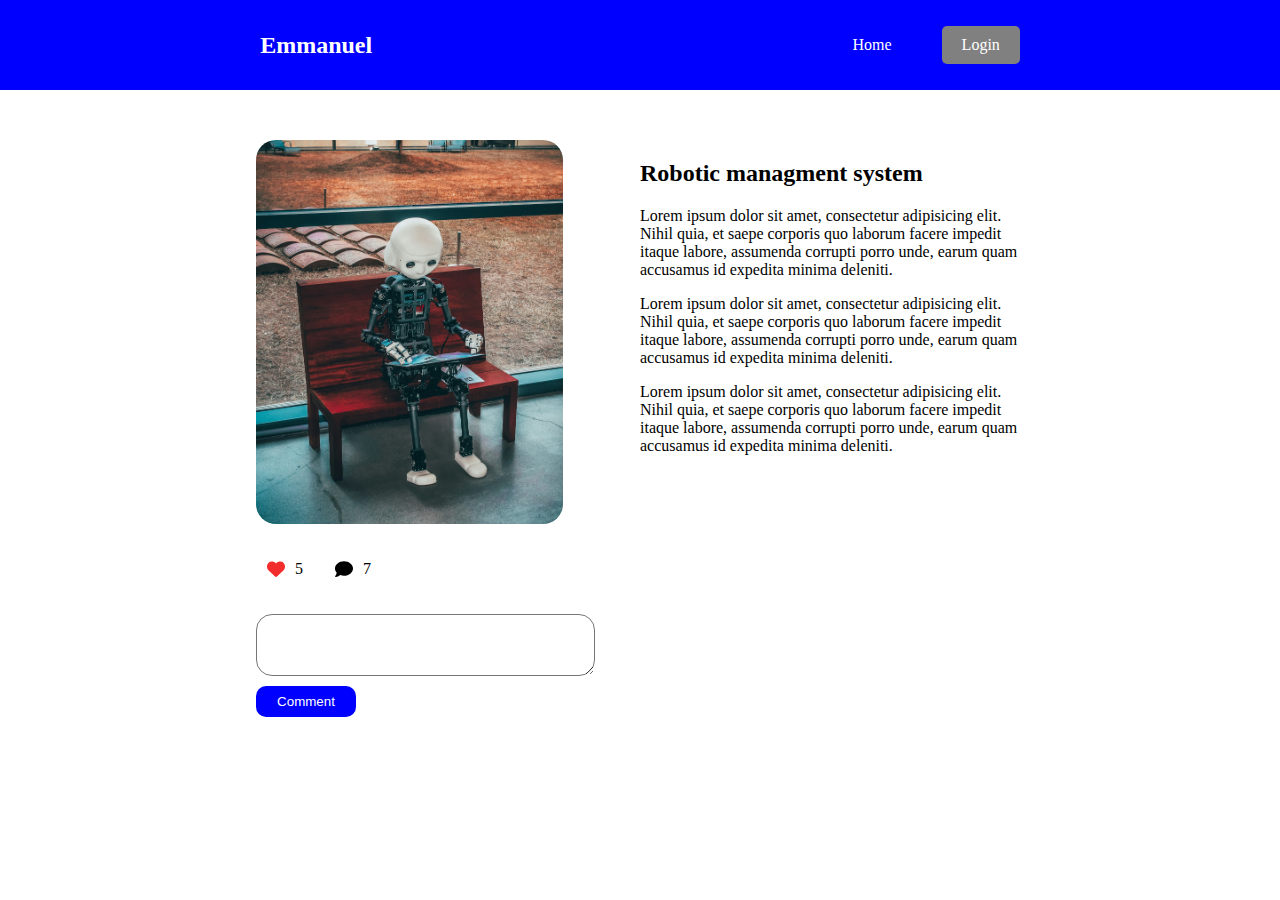
==== blog-details.html @ 50b58355 "unitial commit" ====
<!DOCTYPE html>
<html lang="en">
<head>
    <meta charset="UTF-8">
    <meta name="viewport" content="width=device-width, initial-scale=1.0">
    <link href="./styles/blog-details.css" rel="stylesheet">
    <title> Blog Details</title>
</head>
<body>

    <nav>
        <h2>Emmanuel</h2>
        <div class="links">
            <a href="./index.html">Home</a>
            <a href="./login.html">Login</a>
        </div>
    </nav>

    <main>
        <div class="blog-header">
            <img src="./image-update/andrea-de-santis-zwd435-ewb4-unsplash.jpg" alt="blog image" />
            <div>
                <h2>Robotic managment system</h2>
                <p>
                    Lorem ipsum dolor sit amet, consectetur 
                    adipisicing elit. Nihil quia, et saepe corporis 
                    quo laborum facere impedit itaque labore, assumenda 
                    corrupti porro unde, earum quam accusamus id expedita minima 
                    deleniti.
                </p>
                <p>
                    Lorem ipsum dolor sit amet, consectetur 
                    adipisicing elit. Nihil quia, et saepe corporis 
                    quo laborum facere impedit itaque labore, assumenda 
                    corrupti porro unde, earum quam accusamus id expedita minima 
                    deleniti.
                </p>
                <p>
                    Lorem ipsum dolor sit amet, consectetur 
                    adipisicing elit. Nihil quia, et saepe corporis 
                    quo laborum facere impedit itaque labore, assumenda 
                    corrupti porro unde, earum quam accusamus id expedita minima 
                    deleniti.
                </p>
            </div>
        </div>
        <div class="interactions">

            <div class="int">
                <img src="./images/svg/social/heart-solid.svg" alt="comments"/>
                <p>5</p>
            </div>

            <div class="int">
                <img src="./images/svg/social/comment-solid.svg" alt="comments"/>
                <p>7</p>
            </div>
    
        </div>
        <div class="comments" id="comments">
            <div class="single-comment" id="comm">
                <img src="./images/nono2.jpg" alt="comment"/>
                <div>
                    <div class="user">Adadie</div>
                    <div>8th febr 2024</div>
                    <div>u must improve your ui design skills </div>
                </div>        
            </div>
            
        </div>

        <form id="comment-form">
            <textarea id="comment" >

            </textarea>
            <div class="subcontainer">
            <button type="submit"id="comment-btn">Comment</button>
            <p id="errorerror"></p>
            </div>
        </form>
    </main>
    <script src="./scripts/blog-details.js"></script>
</body>
</html>
---- styles/blog-details.css ----
body {
    margin: 0;
    padding: 0;
    box-sizing: border-box;
}

nav {
    display: flex;
    justify-content: space-around;
    padding: 20px;
    background: blue;
    height: 50px;
    color: white;
    align-items: center;
    position: fixed;
    top: 0;
    right: 0;
    left: 0;
}

nav a {
    color: white;
    text-decoration: none;
}


.links {
    display: flex;
    gap: 50px;
    justify-content: center;
    align-items: center;
}

.links a:nth-child(even) {
    background: gray;
    padding: 10px 20px;
    border-radius: 5px;
}

main{
    padding: 20px;
    width: 60%;
    margin: auto;
    margin-top: 120px;
}

.blog-header {
    display: flex;
    justify-content: space-between;
}

.blog-header img {
    width: 40%;
    border-radius: 20px;

}

.blog-header div {
    width: 50%;
}

.interactions {
    display: flex;
    gap: 50px;
    align-items: center;padding: 20px;
}

.int {

    display: flex;
    justify-content: center;
    align-items: center;
    gap: 10px;
    
}

.single-comment {
    display: flex;
    justify-content: flex-start;
    gap: 20px;
    align-items: center;
    margin-bottom: 25px;
}

.single-comment img {
    width: 60px;
    height: 60px;
    border-radius: 50px;
}


.user {
    font-size: 25px;
    font-weight: bold;
}
form textarea {
    width: 40%;
    min-height: 30px;
    padding: 15px;
    border-radius: 16px;
}

form button {
    background: blue;
    padding: 8px 15px;
    border-radius: 10px;
    border: none;
    color: white;
    width: 100px;
}

form {
    display: flex;
    flex-direction: column;
    gap: 10px;

}

@media only screen and (max-width:700px){
    .blog-header {
        flex-direction: column;
    } 
    .blog-header img {
        width: 100%;
    }
    form textarea {
        width:90%;
        margin: auto;
    }
    .blog-header div{
        width: 100%;
    }
    main {
        width: 90%;
    }
}
#errorerror{
    color: red;
    display: none;
}
.subcontainer{
    display: flex;
    flex-direction: row;
    gap: 50px;

}
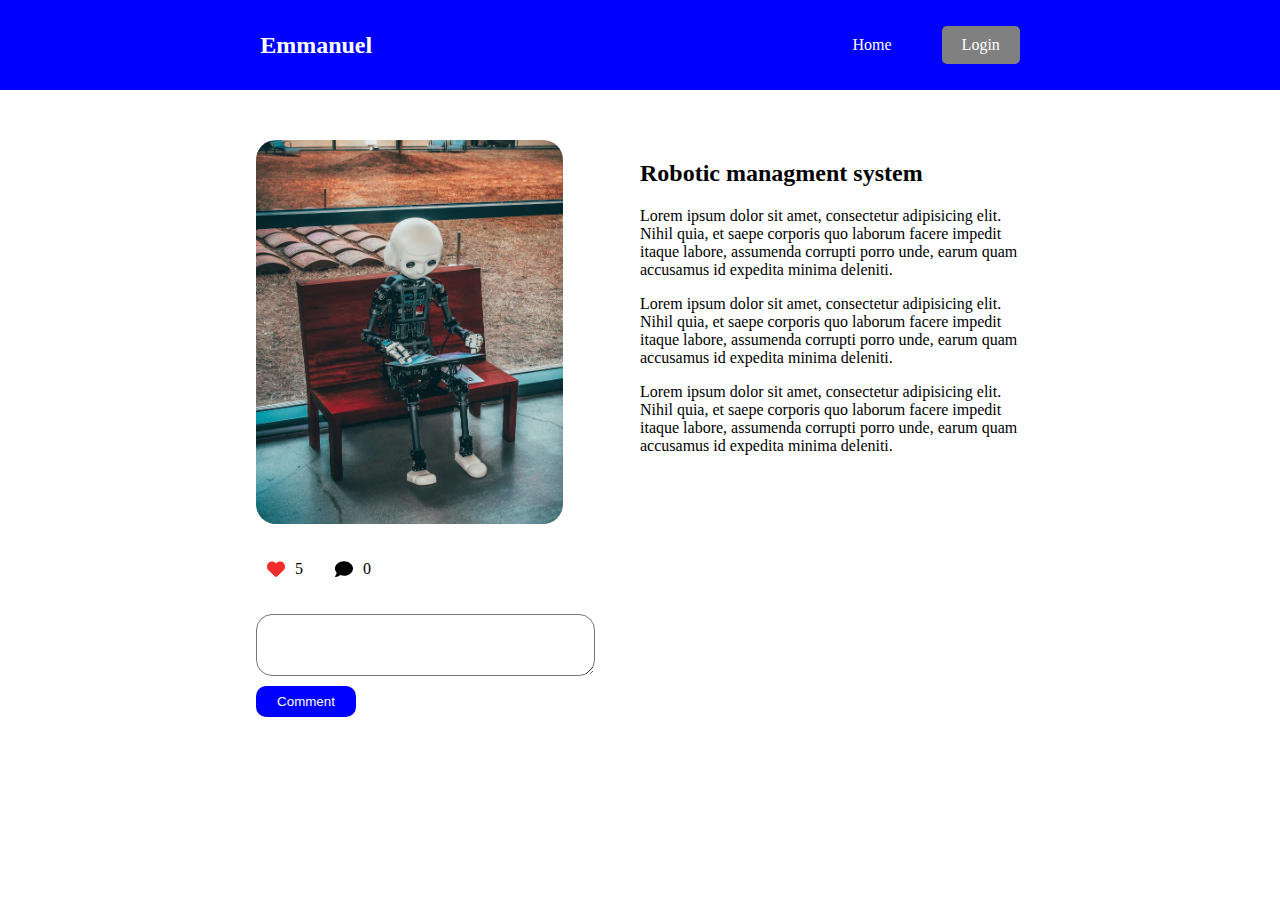
==== commit a761f95a: "debuged update" ====
--- a/blog-details.html
+++ b/blog-details.html
@@ -44,16 +44,17 @@
                 </p>
             </div>
         </div>
+        <!-- likes and comments icons and counters -->
         <div class="interactions">
-
+         <!-- thise are likes and their counter -->
             <div class="int">
                 <img src="./images/svg/social/heart-solid.svg" alt="comments"/>
                 <p>5</p>
             </div>
-
+           <!-- thise are coments and their counter -->
             <div class="int">
                 <img src="./images/svg/social/comment-solid.svg" alt="comments"/>
-                <p>7</p>
+                <p id="ncomments">0</p>
             </div>
     
         </div>
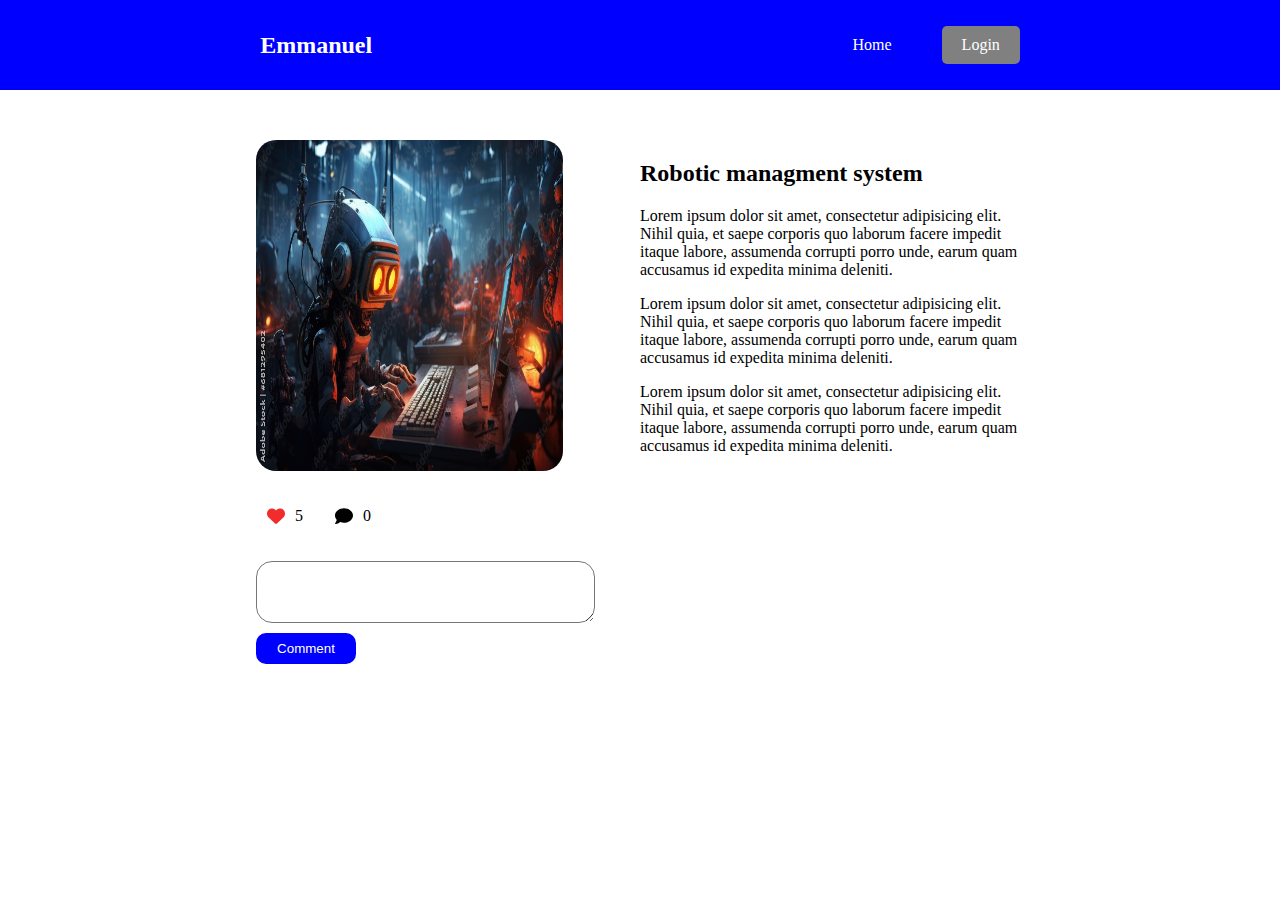
==== commit 6ff1ad7a: "update" ====
--- a/blog-details.html
+++ b/blog-details.html
@@ -18,7 +18,7 @@
 
     <main>
         <div class="blog-header">
-            <img src="./image-update/andrea-de-santis-zwd435-ewb4-unsplash.jpg" alt="blog image" />
+            <img src="./image-update/alexandre-debieve-FO7JIlwjOtU-unsplash.jpeg" alt="blog image" />
             <div>
                 <h2>Robotic managment system</h2>
                 <p>
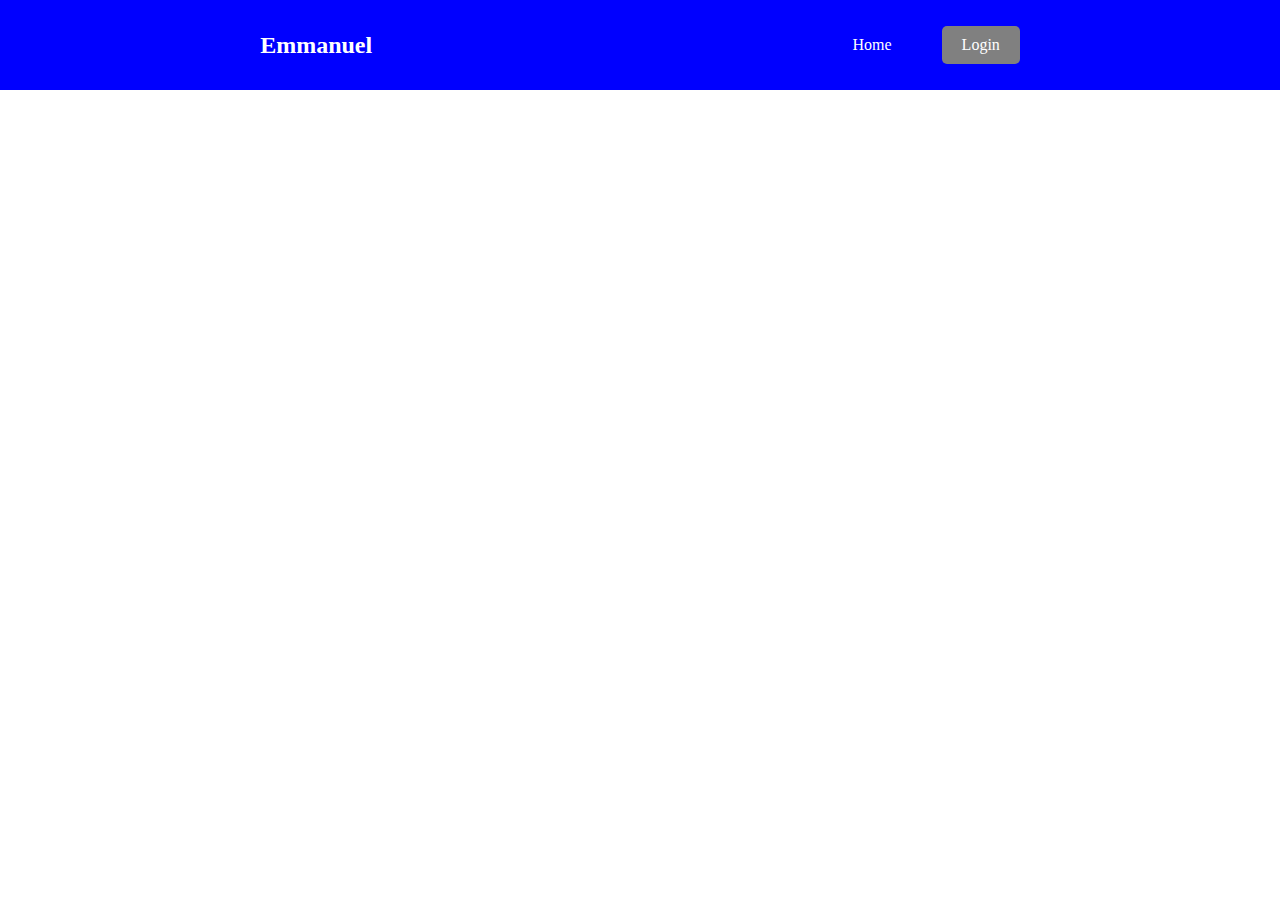
==== commit 0ccd007f: "integration update" ====
--- a/blog-details.html
+++ b/blog-details.html
@@ -16,70 +16,7 @@
         </div>
     </nav>
 
-    <main>
-        <div class="blog-header">
-            <img src="./image-update/alexandre-debieve-FO7JIlwjOtU-unsplash.jpeg" alt="blog image" />
-            <div>
-                <h2>Robotic managment system</h2>
-                <p>
-                    Lorem ipsum dolor sit amet, consectetur 
-                    adipisicing elit. Nihil quia, et saepe corporis 
-                    quo laborum facere impedit itaque labore, assumenda 
-                    corrupti porro unde, earum quam accusamus id expedita minima 
-                    deleniti.
-                </p>
-                <p>
-                    Lorem ipsum dolor sit amet, consectetur 
-                    adipisicing elit. Nihil quia, et saepe corporis 
-                    quo laborum facere impedit itaque labore, assumenda 
-                    corrupti porro unde, earum quam accusamus id expedita minima 
-                    deleniti.
-                </p>
-                <p>
-                    Lorem ipsum dolor sit amet, consectetur 
-                    adipisicing elit. Nihil quia, et saepe corporis 
-                    quo laborum facere impedit itaque labore, assumenda 
-                    corrupti porro unde, earum quam accusamus id expedita minima 
-                    deleniti.
-                </p>
-            </div>
-        </div>
-        <!-- likes and comments icons and counters -->
-        <div class="interactions">
-         <!-- thise are likes and their counter -->
-            <div class="int">
-                <img src="./images/svg/social/heart-solid.svg" alt="comments"/>
-                <p>5</p>
-            </div>
-           <!-- thise are coments and their counter -->
-            <div class="int">
-                <img src="./images/svg/social/comment-solid.svg" alt="comments"/>
-                <p id="ncomments">0</p>
-            </div>
-    
-        </div>
-        <div class="comments" id="comments">
-            <div class="single-comment" id="comm">
-                <img src="./images/nono2.jpg" alt="comment"/>
-                <div>
-                    <div class="user">Adadie</div>
-                    <div>8th febr 2024</div>
-                    <div>u must improve your ui design skills </div>
-                </div>        
-            </div>
-            
-        </div>
-
-        <form id="comment-form">
-            <textarea id="comment" >
-
-            </textarea>
-            <div class="subcontainer">
-            <button type="submit"id="comment-btn">Comment</button>
-            <p id="errorerror"></p>
-            </div>
-        </form>
-    </main>
+    <main id="blog-details"></main>
     <script src="./scripts/blog-details.js"></script>
 </body>
 </html>--- a/styles/blog-details.css
+++ b/styles/blog-details.css
@@ -110,6 +110,9 @@
     color: white;
     width: 100px;
 }
+.hidden{
+    display: none;
+}
 
 form {
     display: flex;
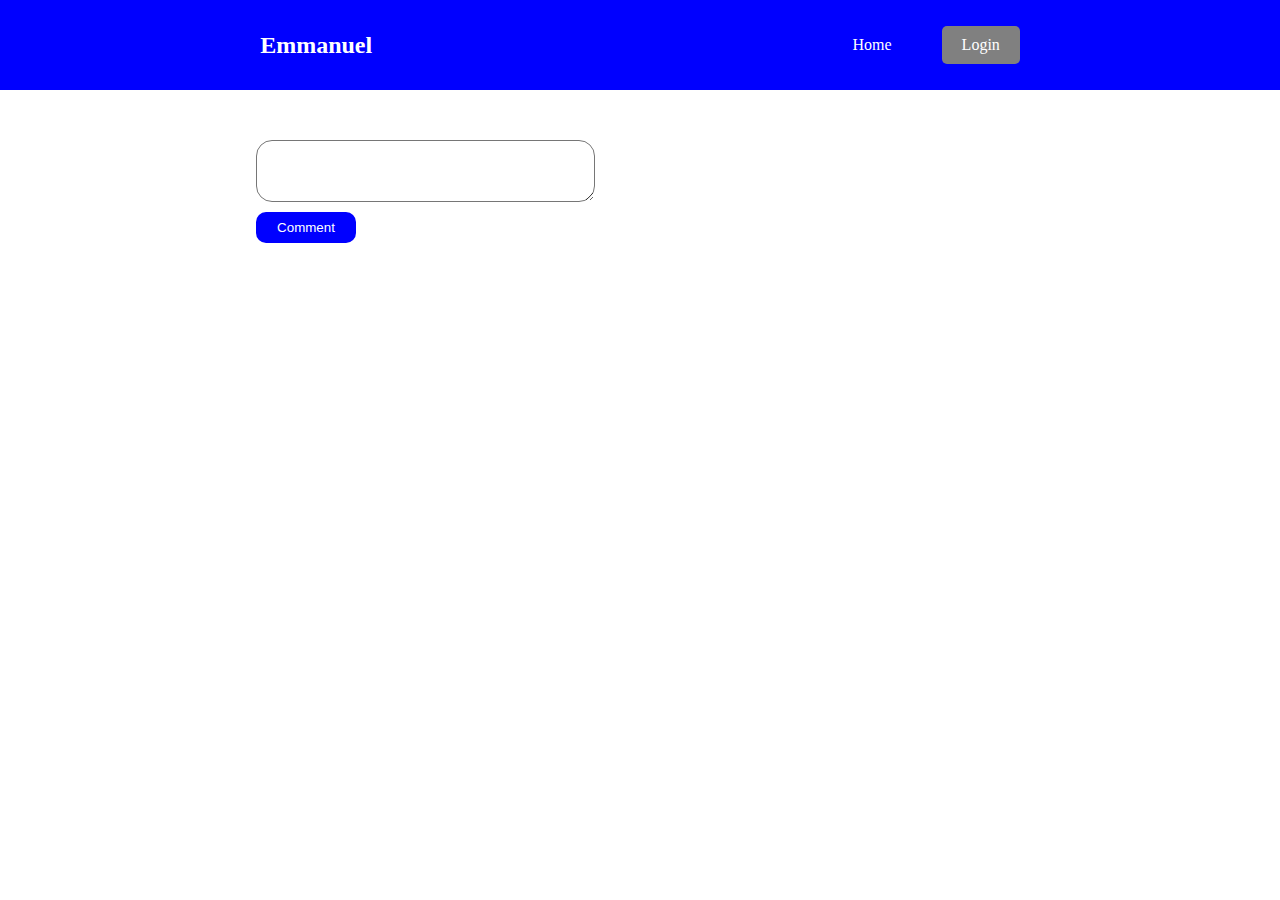
==== commit ac785f85: "likes" ====
--- a/blog-details.html
+++ b/blog-details.html
@@ -16,7 +16,17 @@
         </div>
     </nav>
 
-    <main id="blog-details"></main>
+    <main>
+        <div id="blog-details"></div>
+        <div class="comments" id="comments"></div>
+        <form id="comment-form">
+            <textarea id="comment" ></textarea>
+            <div class="subcontainer">
+            <button type="submit"id="comment-btn">Comment</button>
+            <p id="errorerror"></p>
+            </div>
+        </form>
+    </main>
     <script src="./scripts/blog-details.js"></script>
 </body>
 </html>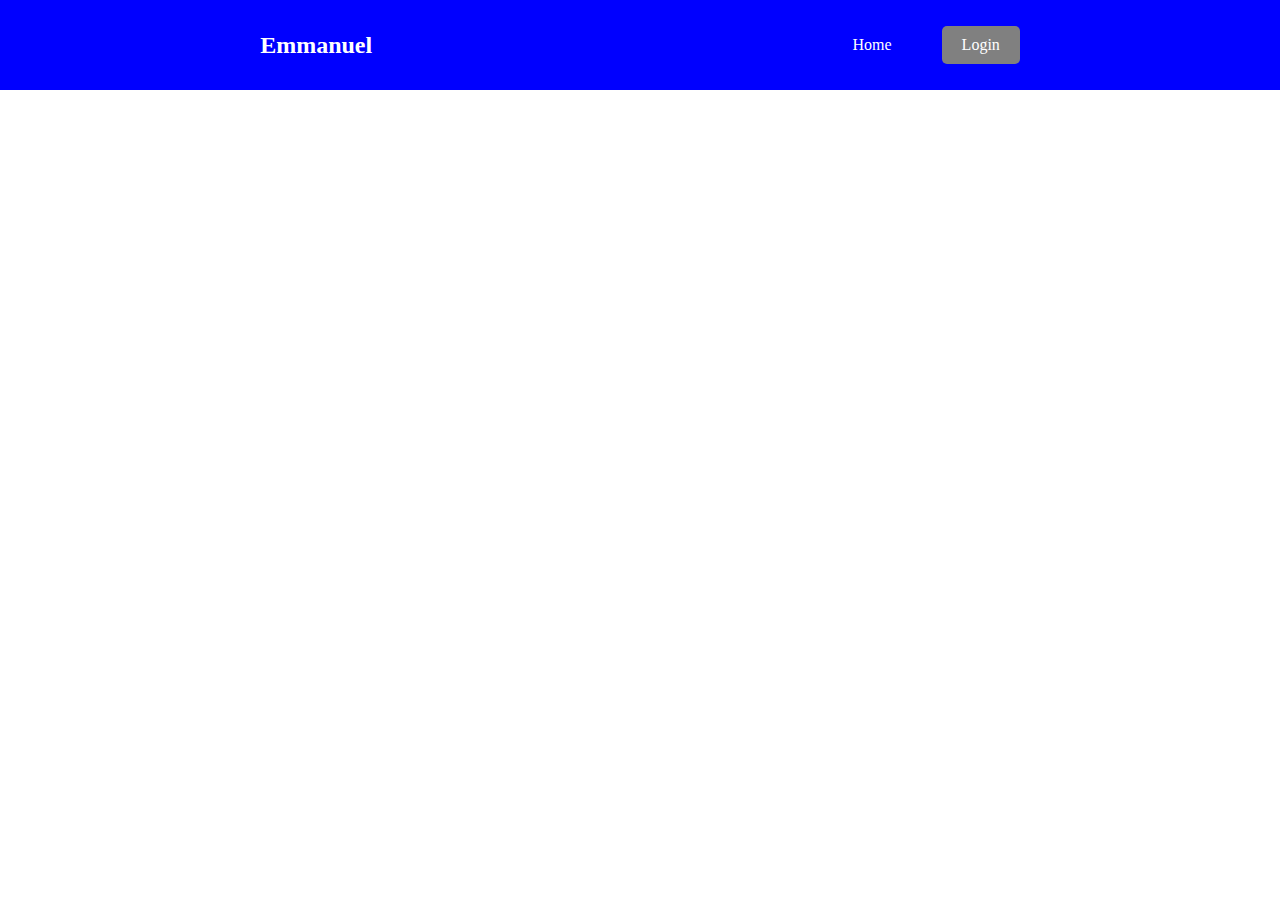
==== commit d3031197: "edit" ====
--- a/blog-details.html
+++ b/blog-details.html
@@ -1,32 +1,22 @@
-<!DOCTYPE html>
-<html lang="en">
-<head>
-    <meta charset="UTF-8">
-    <meta name="viewport" content="width=device-width, initial-scale=1.0">
-    <link href="./styles/blog-details.css" rel="stylesheet">
-    <title> Blog Details</title>
-</head>
-<body>
-
-    <nav>
-        <h2>Emmanuel</h2>
-        <div class="links">
-            <a href="./index.html">Home</a>
-            <a href="./login.html">Login</a>
-        </div>
-    </nav>
-
-    <main>
-        <div id="blog-details"></div>
-        <div class="comments" id="comments"></div>
-        <form id="comment-form">
-            <textarea id="comment" ></textarea>
-            <div class="subcontainer">
-            <button type="submit"id="comment-btn">Comment</button>
-            <p id="errorerror"></p>
-            </div>
-        </form>
-    </main>
-    <script src="./scripts/blog-details.js"></script>
-</body>
+<!DOCTYPE html>
+<html lang="en">
+<head>
+    <meta charset="UTF-8">
+    <meta name="viewport" content="width=device-width, initial-scale=1.0">
+    <link href="./styles/blog-details.css" rel="stylesheet">
+    <title> Blog Details</title>
+</head>
+<body>
+
+    <nav>
+        <h2>Emmanuel</h2>
+        <div class="links">
+            <a href="./index.html">Home</a>
+            <a href="./login.html">Login</a>
+        </div>
+    </nav>
+
+    <main id="blog-details"></main>
+    <script src="./scripts/blog-details.js"></script>
+</body>
 </html>--- a/styles/blog-details.css
+++ b/styles/blog-details.css
@@ -1,151 +1,151 @@
-
-
-body {
-    margin: 0;
-    padding: 0;
-    box-sizing: border-box;
-}
-
-nav {
-    display: flex;
-    justify-content: space-around;
-    padding: 20px;
-    background: blue;
-    height: 50px;
-    color: white;
-    align-items: center;
-    position: fixed;
-    top: 0;
-    right: 0;
-    left: 0;
-}
-
-nav a {
-    color: white;
-    text-decoration: none;
-}
-
-
-.links {
-    display: flex;
-    gap: 50px;
-    justify-content: center;
-    align-items: center;
-}
-
-.links a:nth-child(even) {
-    background: gray;
-    padding: 10px 20px;
-    border-radius: 5px;
-}
-
-main{
-    padding: 20px;
-    width: 60%;
-    margin: auto;
-    margin-top: 120px;
-}
-
-.blog-header {
-    display: flex;
-    justify-content: space-between;
-}
-
-.blog-header img {
-    width: 40%;
-    border-radius: 20px;
-
-}
-
-.blog-header div {
-    width: 50%;
-}
-
-.interactions {
-    display: flex;
-    gap: 50px;
-    align-items: center;padding: 20px;
-}
-
-.int {
-
-    display: flex;
-    justify-content: center;
-    align-items: center;
-    gap: 10px;
-    
-}
-
-.single-comment {
-    display: flex;
-    justify-content: flex-start;
-    gap: 20px;
-    align-items: center;
-    margin-bottom: 25px;
-}
-
-.single-comment img {
-    width: 60px;
-    height: 60px;
-    border-radius: 50px;
-}
-
-
-.user {
-    font-size: 25px;
-    font-weight: bold;
-}
-form textarea {
-    width: 40%;
-    min-height: 30px;
-    padding: 15px;
-    border-radius: 16px;
-}
-
-form button {
-    background: blue;
-    padding: 8px 15px;
-    border-radius: 10px;
-    border: none;
-    color: white;
-    width: 100px;
-}
-.hidden{
-    display: none;
-}
-
-form {
-    display: flex;
-    flex-direction: column;
-    gap: 10px;
-
-}
-
-@media only screen and (max-width:700px){
-    .blog-header {
-        flex-direction: column;
-    } 
-    .blog-header img {
-        width: 100%;
-    }
-    form textarea {
-        width:90%;
-        margin: auto;
-    }
-    .blog-header div{
-        width: 100%;
-    }
-    main {
-        width: 90%;
-    }
-}
-#errorerror{
-    color: red;
-    display: none;
-}
-.subcontainer{
-    display: flex;
-    flex-direction: row;
-    gap: 50px;
-
+
+
+body {
+    margin: 0;
+    padding: 0;
+    box-sizing: border-box;
+}
+
+nav {
+    display: flex;
+    justify-content: space-around;
+    padding: 20px;
+    background: blue;
+    height: 50px;
+    color: white;
+    align-items: center;
+    position: fixed;
+    top: 0;
+    right: 0;
+    left: 0;
+}
+
+nav a {
+    color: white;
+    text-decoration: none;
+}
+
+
+.links {
+    display: flex;
+    gap: 50px;
+    justify-content: center;
+    align-items: center;
+}
+
+.links a:nth-child(even) {
+    background: gray;
+    padding: 10px 20px;
+    border-radius: 5px;
+}
+
+main{
+    padding: 20px;
+    width: 60%;
+    margin: auto;
+    margin-top: 120px;
+}
+
+.blog-header {
+    display: flex;
+    justify-content: space-between;
+}
+
+.blog-header img {
+    width: 40%;
+    border-radius: 20px;
+
+}
+
+.blog-header div {
+    width: 50%;
+}
+
+.interactions {
+    display: flex;
+    gap: 50px;
+    align-items: center;padding: 20px;
+}
+
+.int {
+
+    display: flex;
+    justify-content: center;
+    align-items: center;
+    gap: 10px;
+    
+}
+
+.single-comment {
+    display: flex;
+    justify-content: flex-start;
+    gap: 20px;
+    align-items: center;
+    margin-bottom: 25px;
+}
+
+.single-comment img {
+    width: 60px;
+    height: 60px;
+    border-radius: 50px;
+}
+
+
+.user {
+    font-size: 25px;
+    font-weight: bold;
+}
+form textarea {
+    width: 40%;
+    min-height: 30px;
+    padding: 15px;
+    border-radius: 16px;
+}
+
+form button {
+    background: blue;
+    padding: 8px 15px;
+    border-radius: 10px;
+    border: none;
+    color: white;
+    width: 100px;
+}
+.hidden{
+    display: none;
+}
+
+form {
+    display: flex;
+    flex-direction: column;
+    gap: 10px;
+
+}
+
+@media only screen and (max-width:700px){
+    .blog-header {
+        flex-direction: column;
+    } 
+    .blog-header img {
+        width: 100%;
+    }
+    form textarea {
+        width:90%;
+        margin: auto;
+    }
+    .blog-header div{
+        width: 100%;
+    }
+    main {
+        width: 90%;
+    }
+}
+#errorerror{
+    color: red;
+    display: none;
+}
+.subcontainer{
+    display: flex;
+    flex-direction: row;
+    gap: 50px;
+
 }